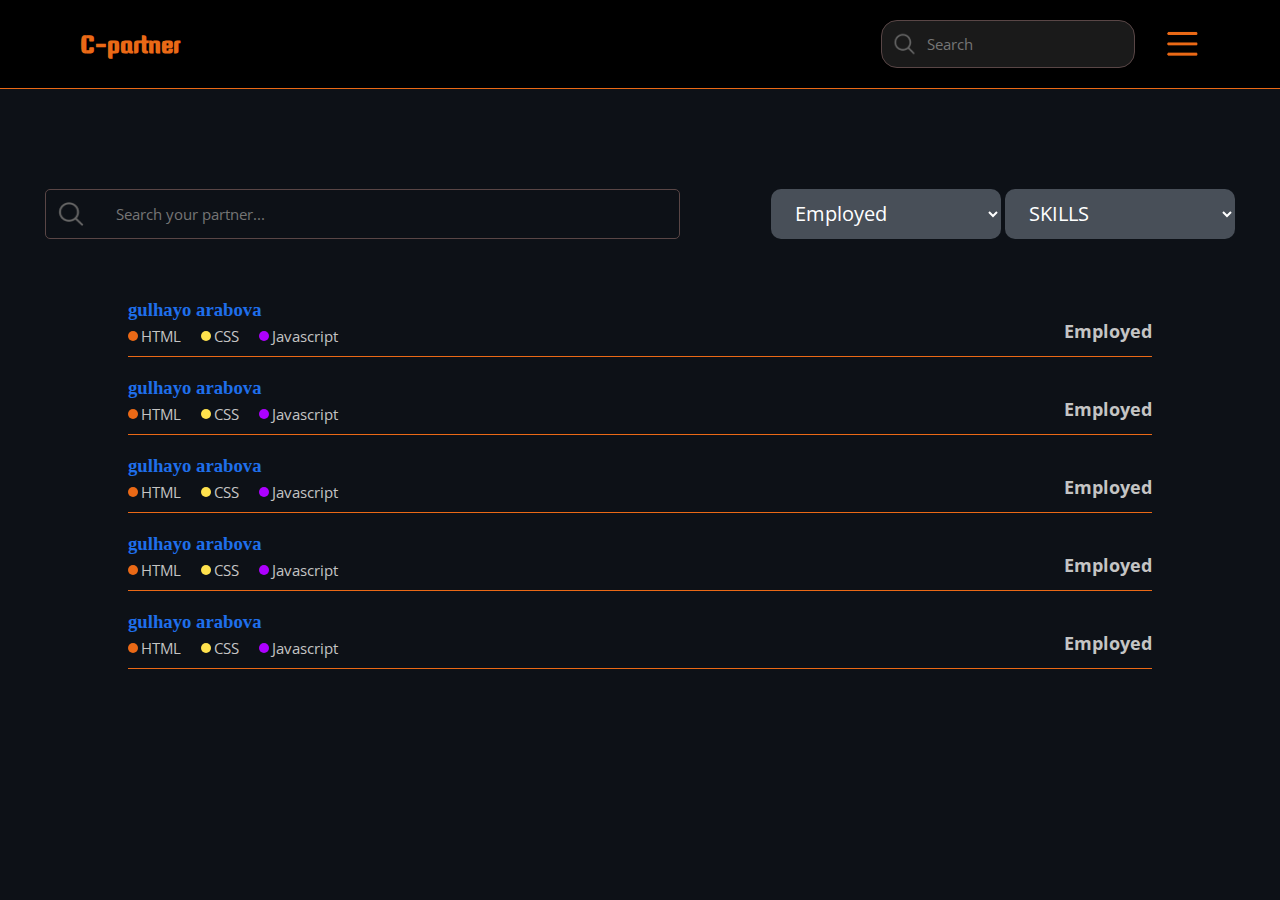
==== filter.html @ e1b8bc8b "all pages are done" ====
<!DOCTYPE html>
<html lang="en">
  <head>
    <meta charset="UTF-8" />
    <meta name="viewport" content="width=device-width, initial-scale=1.0" />
    <title>Coddy Partner</title>
    <link rel="stylesheet" href="./filtel.css" />
    <link rel="preconnect" href="https://fonts.googleapis.com" />
    <link rel="preconnect" href="https://fonts.gstatic.com" crossorigin />
    <link
      href="https://fonts.googleapis.com/css2?family=Keania+One&family=Rubik&display=swap"
      rel="stylesheet"
    />
    <link rel="preconnect" href="https://fonts.googleapis.com" />
    <link rel="preconnect" href="https://fonts.gstatic.com" crossorigin />
    <link
      href="https://fonts.googleapis.com/css2?family=Open+Sans&display=swap"
      rel="stylesheet"
    />
  </head>
  <body>
    <div class="header">
      <h2
        style="
          cursor: pointer;
          color: #ea6916;
          font-family: 'Keania One', sans-serif;
        "
      >
        C-partner
      </h2>
      <div class="menu-inp">
        <div class="input-menu">
          <img src="./imgs/Search.png" alt="" width="25px" style="cursor: pointer" />
          <input class="inp-text" type="text" placeholder="Search" />
        </div>
        <img style="cursor: pointer" src="./imgs/Menu.png" alt="" width="35px" />
      </div>
    </div>

    <div class="main">
      <div class="upper-body">
        <div class="input-menu1">
          <img src="./imgs/Search.png" alt="" width="30px" height="30x" style="cursor: pointer;" />
          <input
            class="inp-text"
            type="text"
            placeholder="Search your partner..."
          />
        </div>
        <div class="selects">
          <select name="" id="">
            <option selected>Employed</option>
            <option value="1">Unemployed</option>
          </select>
          <select name="" id="">
            <option selected>SKILLS</option>
            <option value="1">HTML</option>
            <option value="2">CSS</option>
            <option value="3">REACT</option>
            <option value="4">JS</option>
          </select>
        </div>
      </div>
      <div class="lower-body">
        <div class="card">
          <div class="left-side-content">
            <div class="information">
              <h3 class="name" style="font-family: 'Roboto flex';">gulhayo arabova</h3>
              <div class="flex-side">
              <div class="skills">
                <div class="html"></div>
                <p>HTML</p>
              </div>
              <div class="skills">
                <div class="css"></div>
                <p>CSS</p>
              </div>
              <div class="skills">
                <div class="js"></div>
                Javascript
              </div>
            </div>
            </div>
          </div>
          <div class="right-side-content">
            <div class="stars">
              <img src="Star Filled.png" alt="" />
              <img src="Star Filled.png" alt="" />
              <img src="Star.png" alt="" />
              <img src="Star.png" alt="" />
              <img src="Star.png" alt="" />
            </div>
            <h3>Employed</h3>
          </div>
          
        </div>
        <div class="card">
            <div class="left-side-content">
              <div class="information">
                <h3 class="name" style="font-family: 'Roboto flex';">gulhayo arabova</h3>
                <div class="flex-side">
                <div class="skills">
                  <div class="html"></div>
                  <p>HTML</p>
                </div>
                <div class="skills">
                  <div class="css"></div>
                  <p>CSS</p>
                </div>
                <div class="skills">
                  <div class="js"></div>
                  Javascript
                </div>
              </div>
              </div>
            </div>
            <div class="right-side-content">
              <div class="stars">
                <img src="Star Filled.png" alt="" />
                <img src="Star.png" alt="" />
                <img src="Star.png" alt="" />
                <img src="Star.png" alt="" />
                <img src="Star.png" alt="" />
              </div>
              <h3>Employed</h3>
            </div>
            
          </div>
          <div class="card">
            <div class="left-side-content">
              <div class="information">
                <h3 class="name" style="font-family: 'Roboto flex';">gulhayo arabova</h3>
                <div class="flex-side">
                <div class="skills">
                  <div class="html"></div>
                  <p>HTML</p>
                </div>
                <div class="skills">
                  <div class="css"></div>
                  <p>CSS</p>
                </div>
                <div class="skills">
                  <div class="js"></div>
                  Javascript
                </div>
              </div>
              </div>
            </div>
            <div class="right-side-content">
              <div class="stars">
                <img src="Star Filled.png" alt="" />
                <img src="Star Filled.png" alt="" />
                <img src="Star Filled.png" alt="" />
                <img src="Star.png" alt="" />
                <img src="Star.png" alt="" />
              </div>
              <h3>Employed</h3>
            </div>
            
          </div>
          <div class="card">
            <div class="left-side-content">
              <div class="information">
                <h3 class="name" style="font-family: 'Roboto flex';">gulhayo arabova</h3>
                <div class="flex-side">
                <div class="skills">
                  <div class="html"></div>
                  <p>HTML</p>
                </div>
                <div class="skills">
                  <div class="css"></div>
                  <p>CSS</p>
                </div>
                <div class="skills">
                  <div class="js"></div>
                  Javascript
                </div>
              </div>
              </div>
            </div>
            <div class="right-side-content">
              <div class="stars">
                <img src="Star.png" alt="" />
                <img src="Star.png" alt="" />
                <img src="Star.png" alt="" />
                <img src="Star.png" alt="" />
                <img src="Star.png" alt="" />
              </div>
              <h3>Employed</h3>
            </div>
            
          </div>
          <div class="card">
            <div class="left-side-content">
              <div class="information">
                <h3 class="name" style="font-family: 'Roboto flex';">gulhayo arabova</h3>
                <div class="flex-side">
                <div class="skills">
                  <div class="html"></div>
                  <p>HTML</p>
                </div>
                <div class="skills">
                  <div class="css"></div>
                  <p>CSS</p>
                </div>
                <div class="skills">
                  <div class="js"></div>
                  Javascript
                </div>
              </div>
              </div>
            </div>
            <div class="right-side-content">
              <div class="stars">
                <img src="Star Filled.png" alt="" />
                <img src="Star.png" alt="" />
                <img src="Star.png" alt="" />
                <img src="Star.png" alt="" />
                <img src="Star.png" alt="" />
              </div>
              <h3>Employed</h3>
            </div>
            
          </div>
      </div>
    </div>
  </body>
</html>
---- filtel.css ----
*{
    padding: 0;
    margin: 0;
    box-sizing: border-box;
  font-family: "Open Sans", sans-serif;

}

body{
    background-color: #0D1117;
    padding-bottom: 40px;
}

.header {
    background-color: black;
    display: flex;
    justify-content: space-between;
    align-items: center;
    padding: 20px 80px;
    border-bottom: 0.1px solid #ea6916;
  }
  .menu-inp {
    display: flex;
    column-gap: 30px;
  }
  .input-menu {
    display: flex;
    width: 100%;
    column-gap: 10px;
    background-color: #1a1a1a;
    border: 1px solid #594646;
    border-radius: 16px;
    padding: 10px;
  }
  .inp-text {
    border: none;
    outline: none;
    background-color: transparent;
    color: #d1bebe;
    width: 85%;
    font-size: 15px;
  }
  
  .input-menu1 {
    display: flex;
    align-items: center;
    column-gap: 30px;
    width: 635px;
    height: 50px;
    border-radius: 5px;
    border: 1px solid #594646;
    padding: 10px;
  }

  .main{
    padding-top: 100px;
  }

  .upper-body{
    display: flex;
    justify-content: space-around;
  }

  select{
    width: 230px;
    height: 50px;
    background-color: #484F58;
    font-size: 20px;
    padding: 0 20px;
    border-radius: 10px;
    color: white;
    border: none;
  }

  .lower-body{
    padding-top: 60px;
    display: flex;
    flex-direction: column;
    align-items: center;
    row-gap: 20px;
  }

  .card{
    width: 80%;
    display: flex;
    justify-content: space-between;
    border-bottom: 1px solid #ea6916; 
    padding-bottom: 10px;
  }

  .name{
    color:#1F6FEB;
  }

  .skills{
    color: #C4C4C4;
    display: flex;
    font-size: 15px;
    align-items: center;
    gap: 3px;
  }

  .flex-side{
    display: flex;
    gap: 20px;
    padding-top: 5px;
  }

  .right-side-content{
    color: #C4C4C4;
    font-size: 15px;
    display: flex;
    flex-direction: column;
    align-items: end;
  }

  .html{
    background-color: #EA6916;
    width: 10px;
    height: 10px;
    border-radius: 50%;
  }

  .css{
    background: #FFE24D;
    width: 10px;
    height: 10px;
    border-radius: 50%;
}

.js{
    background-color: #AD00FF;
    width: 10px;
    height: 10px;
    border-radius: 50%;
}
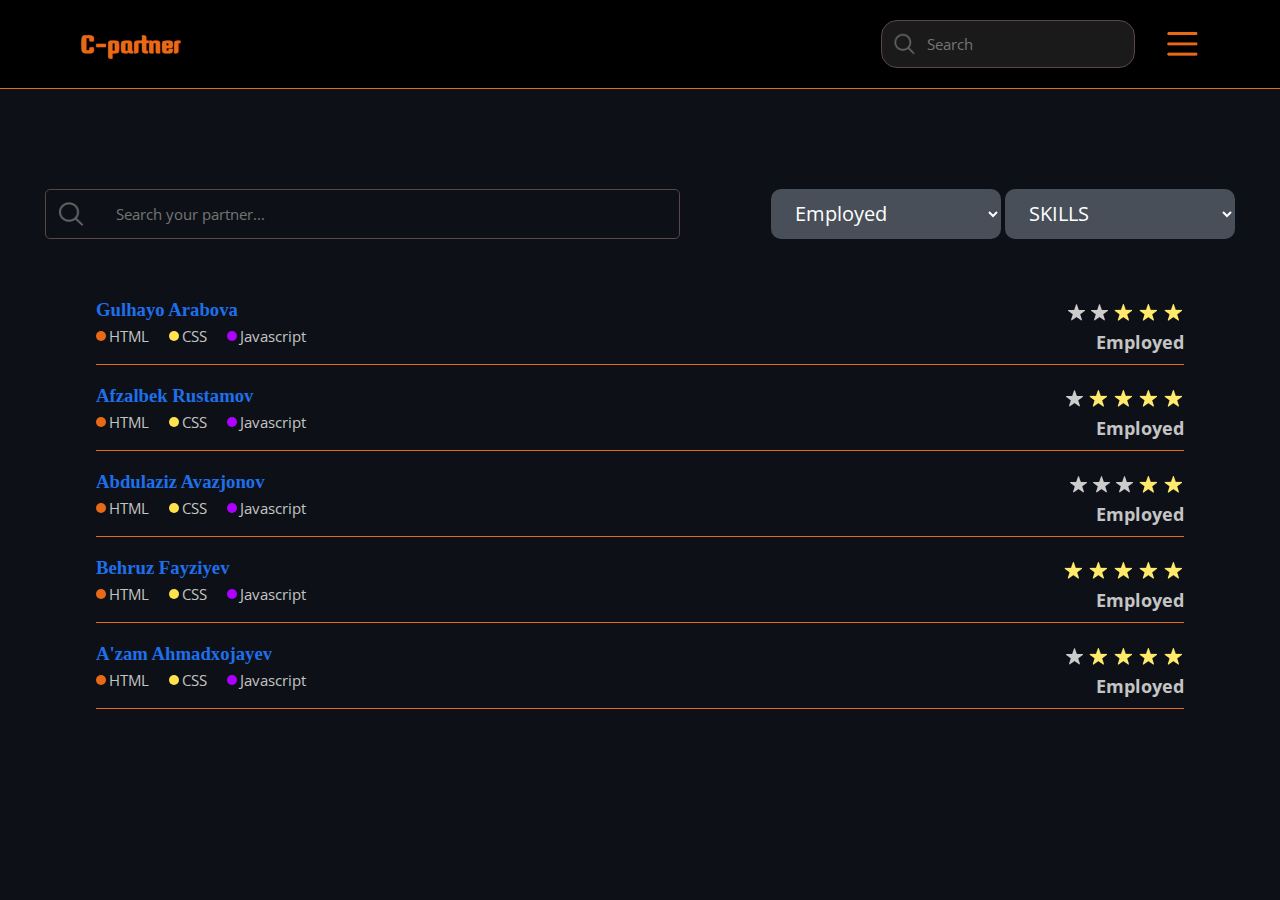
==== commit 1f2e26a2: "changes have been done" ====
--- a/filter.html
+++ b/filter.html
@@ -4,7 +4,7 @@
     <meta charset="UTF-8" />
     <meta name="viewport" content="width=device-width, initial-scale=1.0" />
     <title>Coddy Partner</title>
-    <link rel="stylesheet" href="./filtel.css" />
+    <link rel="stylesheet" href="./filter.css" />
     <link rel="preconnect" href="https://fonts.googleapis.com" />
     <link rel="preconnect" href="https://fonts.gstatic.com" crossorigin />
     <link
@@ -20,15 +20,17 @@
   </head>
   <body>
     <div class="header">
+     <a href="./Hakaton/Hakaton page1/homepage.html" style="text-decoration: none;">
       <h2
-        style="
-          cursor: pointer;
-          color: #ea6916;
-          font-family: 'Keania One', sans-serif;
-        "
-      >
-        C-partner
-      </h2>
+      style="
+        cursor: pointer;
+        color: #ea6916;
+        font-family: 'Keania One', sans-serif;
+      "
+    >
+      C-partner
+    </h2>
+     </a>
       <div class="menu-inp">
         <div class="input-menu">
           <img src="./imgs/Search.png" alt="" width="25px" style="cursor: pointer" />
@@ -66,7 +68,7 @@
         <div class="card">
           <div class="left-side-content">
             <div class="information">
-              <h3 class="name" style="font-family: 'Roboto flex';">gulhayo arabova</h3>
+              <h3 class="name" style="font-family: 'Roboto flex';">Gulhayo Arabova</h3>
               <div class="flex-side">
               <div class="skills">
                 <div class="html"></div>
@@ -85,11 +87,11 @@
           </div>
           <div class="right-side-content">
             <div class="stars">
-              <img src="Star Filled.png" alt="" />
-              <img src="Star Filled.png" alt="" />
-              <img src="Star.png" alt="" />
-              <img src="Star.png" alt="" />
-              <img src="Star.png" alt="" />
+              <img src="./imgs/Star Filled.png" alt="" />
+              <img src="./imgs/Star Filled.png" alt="" />
+              <img src="./imgs/Star.png" alt="" />
+              <img src="./imgs/Star.png" alt="" />
+              <img src="./imgs/Star.png" alt="" />
             </div>
             <h3>Employed</h3>
           </div>
@@ -98,30 +100,30 @@
         <div class="card">
             <div class="left-side-content">
               <div class="information">
-                <h3 class="name" style="font-family: 'Roboto flex';">gulhayo arabova</h3>
-                <div class="flex-side">
-                <div class="skills">
-                  <div class="html"></div>
-                  <p>HTML</p>
-                </div>
-                <div class="skills">
-                  <div class="css"></div>
-                  <p>CSS</p>
-                </div>
-                <div class="skills">
-                  <div class="js"></div>
-                  Javascript
-                </div>
-              </div>
-              </div>
-            </div>
-            <div class="right-side-content">
-              <div class="stars">
-                <img src="Star Filled.png" alt="" />
-                <img src="Star.png" alt="" />
-                <img src="Star.png" alt="" />
-                <img src="Star.png" alt="" />
-                <img src="Star.png" alt="" />
+                <h3 class="name" style="font-family: 'Roboto flex';">Afzalbek Rustamov</h3>
+                <div class="flex-side">
+                <div class="skills">
+                  <div class="html"></div>
+                  <p>HTML</p>
+                </div>
+                <div class="skills">
+                  <div class="css"></div>
+                  <p>CSS</p>
+                </div>
+                <div class="skills">
+                  <div class="js"></div>
+                  Javascript
+                </div>
+              </div>
+              </div>
+            </div>
+            <div class="right-side-content">
+              <div class="stars">
+                <img src="./imgs/Star Filled.png" alt="" />
+                <img src="./imgs/Star.png" alt="" />
+                <img src="./imgs/Star.png" alt="" />
+                <img src="./imgs/Star.png" alt="" />
+                <img src="./imgs/Star.png" alt="" />
               </div>
               <h3>Employed</h3>
             </div>
@@ -130,30 +132,30 @@
           <div class="card">
             <div class="left-side-content">
               <div class="information">
-                <h3 class="name" style="font-family: 'Roboto flex';">gulhayo arabova</h3>
-                <div class="flex-side">
-                <div class="skills">
-                  <div class="html"></div>
-                  <p>HTML</p>
-                </div>
-                <div class="skills">
-                  <div class="css"></div>
-                  <p>CSS</p>
-                </div>
-                <div class="skills">
-                  <div class="js"></div>
-                  Javascript
-                </div>
-              </div>
-              </div>
-            </div>
-            <div class="right-side-content">
-              <div class="stars">
-                <img src="Star Filled.png" alt="" />
-                <img src="Star Filled.png" alt="" />
-                <img src="Star Filled.png" alt="" />
-                <img src="Star.png" alt="" />
-                <img src="Star.png" alt="" />
+                <h3 class="name" style="font-family: 'Roboto flex';">Abdulaziz Avazjonov</h3>
+                <div class="flex-side">
+                <div class="skills">
+                  <div class="html"></div>
+                  <p>HTML</p>
+                </div>
+                <div class="skills">
+                  <div class="css"></div>
+                  <p>CSS</p>
+                </div>
+                <div class="skills">
+                  <div class="js"></div>
+                  Javascript
+                </div>
+              </div>
+              </div>
+            </div>
+            <div class="right-side-content">
+              <div class="stars">
+                <img src="./imgs/Star Filled.png" alt="" />
+                <img src="./imgs/Star Filled.png" alt="" />
+                <img src="./imgs/Star Filled.png" alt="" />
+                <img src="./imgs/Star.png" alt="" />
+                <img src="./imgs/Star.png" alt="" />
               </div>
               <h3>Employed</h3>
             </div>
@@ -162,30 +164,30 @@
           <div class="card">
             <div class="left-side-content">
               <div class="information">
-                <h3 class="name" style="font-family: 'Roboto flex';">gulhayo arabova</h3>
-                <div class="flex-side">
-                <div class="skills">
-                  <div class="html"></div>
-                  <p>HTML</p>
-                </div>
-                <div class="skills">
-                  <div class="css"></div>
-                  <p>CSS</p>
-                </div>
-                <div class="skills">
-                  <div class="js"></div>
-                  Javascript
-                </div>
-              </div>
-              </div>
-            </div>
-            <div class="right-side-content">
-              <div class="stars">
-                <img src="Star.png" alt="" />
-                <img src="Star.png" alt="" />
-                <img src="Star.png" alt="" />
-                <img src="Star.png" alt="" />
-                <img src="Star.png" alt="" />
+                <h3 class="name" style="font-family: 'Roboto flex';">Behruz Fayziyev</h3>
+                <div class="flex-side">
+                <div class="skills">
+                  <div class="html"></div>
+                  <p>HTML</p>
+                </div>
+                <div class="skills">
+                  <div class="css"></div>
+                  <p>CSS</p>
+                </div>
+                <div class="skills">
+                  <div class="js"></div>
+                  Javascript
+                </div>
+              </div>
+              </div>
+            </div>
+            <div class="right-side-content">
+              <div class="stars">
+                <img src="./imgs/Star.png" alt="" />
+                <img src="./imgs/Star.png" alt="" />
+                <img src="./imgs/Star.png" alt="" />
+                <img src="./imgs/Star.png" alt="" />
+                <img src="./imgs/Star.png" alt="" />
               </div>
               <h3>Employed</h3>
             </div>
@@ -194,30 +196,30 @@
           <div class="card">
             <div class="left-side-content">
               <div class="information">
-                <h3 class="name" style="font-family: 'Roboto flex';">gulhayo arabova</h3>
-                <div class="flex-side">
-                <div class="skills">
-                  <div class="html"></div>
-                  <p>HTML</p>
-                </div>
-                <div class="skills">
-                  <div class="css"></div>
-                  <p>CSS</p>
-                </div>
-                <div class="skills">
-                  <div class="js"></div>
-                  Javascript
-                </div>
-              </div>
-              </div>
-            </div>
-            <div class="right-side-content">
-              <div class="stars">
-                <img src="Star Filled.png" alt="" />
-                <img src="Star.png" alt="" />
-                <img src="Star.png" alt="" />
-                <img src="Star.png" alt="" />
-                <img src="Star.png" alt="" />
+                <h3 class="name" style="font-family: 'Roboto flex';">A'zam Ahmadxojayev</h3>
+                <div class="flex-side">
+                <div class="skills">
+                  <div class="html"></div>
+                  <p>HTML</p>
+                </div>
+                <div class="skills">
+                  <div class="css"></div>
+                  <p>CSS</p>
+                </div>
+                <div class="skills">
+                  <div class="js"></div>
+                  Javascript
+                </div>
+              </div>
+              </div>
+            </div>
+            <div class="right-side-content">
+              <div class="stars">
+                <img src="./imgs/Star Filled.png" alt="" />
+                <img src="./imgs/Star.png" alt="" />
+                <img src="./imgs/Star.png" alt="" />
+                <img src="./imgs/Star.png" alt="" />
+                <img src="./imgs/Star.png" alt="" />
               </div>
               <h3>Employed</h3>
             </div>
--- a/filter.css
+++ b/filter.css
@@ -0,0 +1,138 @@
+*{
+    padding: 0;
+    margin: 0;
+    box-sizing: border-box;
+  font-family: "Open Sans", sans-serif;
+
+}
+
+body{
+    background-color: #0D1117;
+    padding-bottom: 40px;
+}
+
+.header {
+    background-color: black;
+    display: flex;
+    justify-content: space-between;
+    align-items: center;
+    padding: 20px 80px;
+    border-bottom: 0.1px solid #ea6916;
+  }
+  .menu-inp {
+    display: flex;
+    column-gap: 30px;
+  }
+  .input-menu {
+    display: flex;
+    width: 100%;
+    column-gap: 10px;
+    background-color: #1a1a1a;
+    border: 1px solid #594646;
+    border-radius: 16px;
+    padding: 10px;
+  }
+  .inp-text {
+    border: none;
+    outline: none;
+    background-color: transparent;
+    color: #d1bebe;
+    width: 85%;
+    font-size: 15px;
+  }
+  
+  .input-menu1 {
+    display: flex;
+    align-items: center;
+    column-gap: 30px;
+    width: 635px;
+    height: 50px;
+    border-radius: 5px;
+    border: 1px solid #594646;
+    padding: 10px;
+  }
+
+  .main{
+    padding-top: 100px;
+  }
+
+  .upper-body{
+    display: flex;
+    justify-content: space-around;
+  }
+
+  select{
+    width: 230px;
+    height: 50px;
+    background-color: #484F58;
+    font-size: 20px;
+    padding: 0 20px;
+    border-radius: 10px;
+    color: white;
+    border: none;
+  }
+
+  .lower-body{
+    
+    padding-top: 60px;
+    display: flex;
+    flex-direction: column;
+    align-items: center;
+    row-gap: 20px;
+  }
+
+  .card{
+    width: 85%;
+    margin: 0 auto;
+    display: flex;
+    justify-content: space-between;
+    border-bottom: 1px solid #ea6916; 
+    padding-bottom: 10px;
+  }
+
+  .name{
+    color:#1F6FEB;
+  }
+
+  .skills{
+    color: #C4C4C4;
+    display: flex;
+    font-size: 15px;
+    align-items: center;
+    gap: 3px;
+  }
+
+  .flex-side{
+    display: flex;
+    gap: 20px;
+    padding-top: 5px;
+  }
+
+  .right-side-content{
+    color: #C4C4C4;
+    font-size: 15px;
+    display: flex;
+    flex-direction: column;
+    align-items: end;
+  }
+
+  .html{
+    background-color: #EA6916;
+    width: 10px;
+    height: 10px;
+    border-radius: 50%;
+  }
+
+  .css{
+    background: #FFE24D;
+    width: 10px;
+    height: 10px;
+    border-radius: 50%;
+}
+
+.js{
+    background-color: #AD00FF;
+    width: 10px;
+    height: 10px;
+    border-radius: 50%;
+}